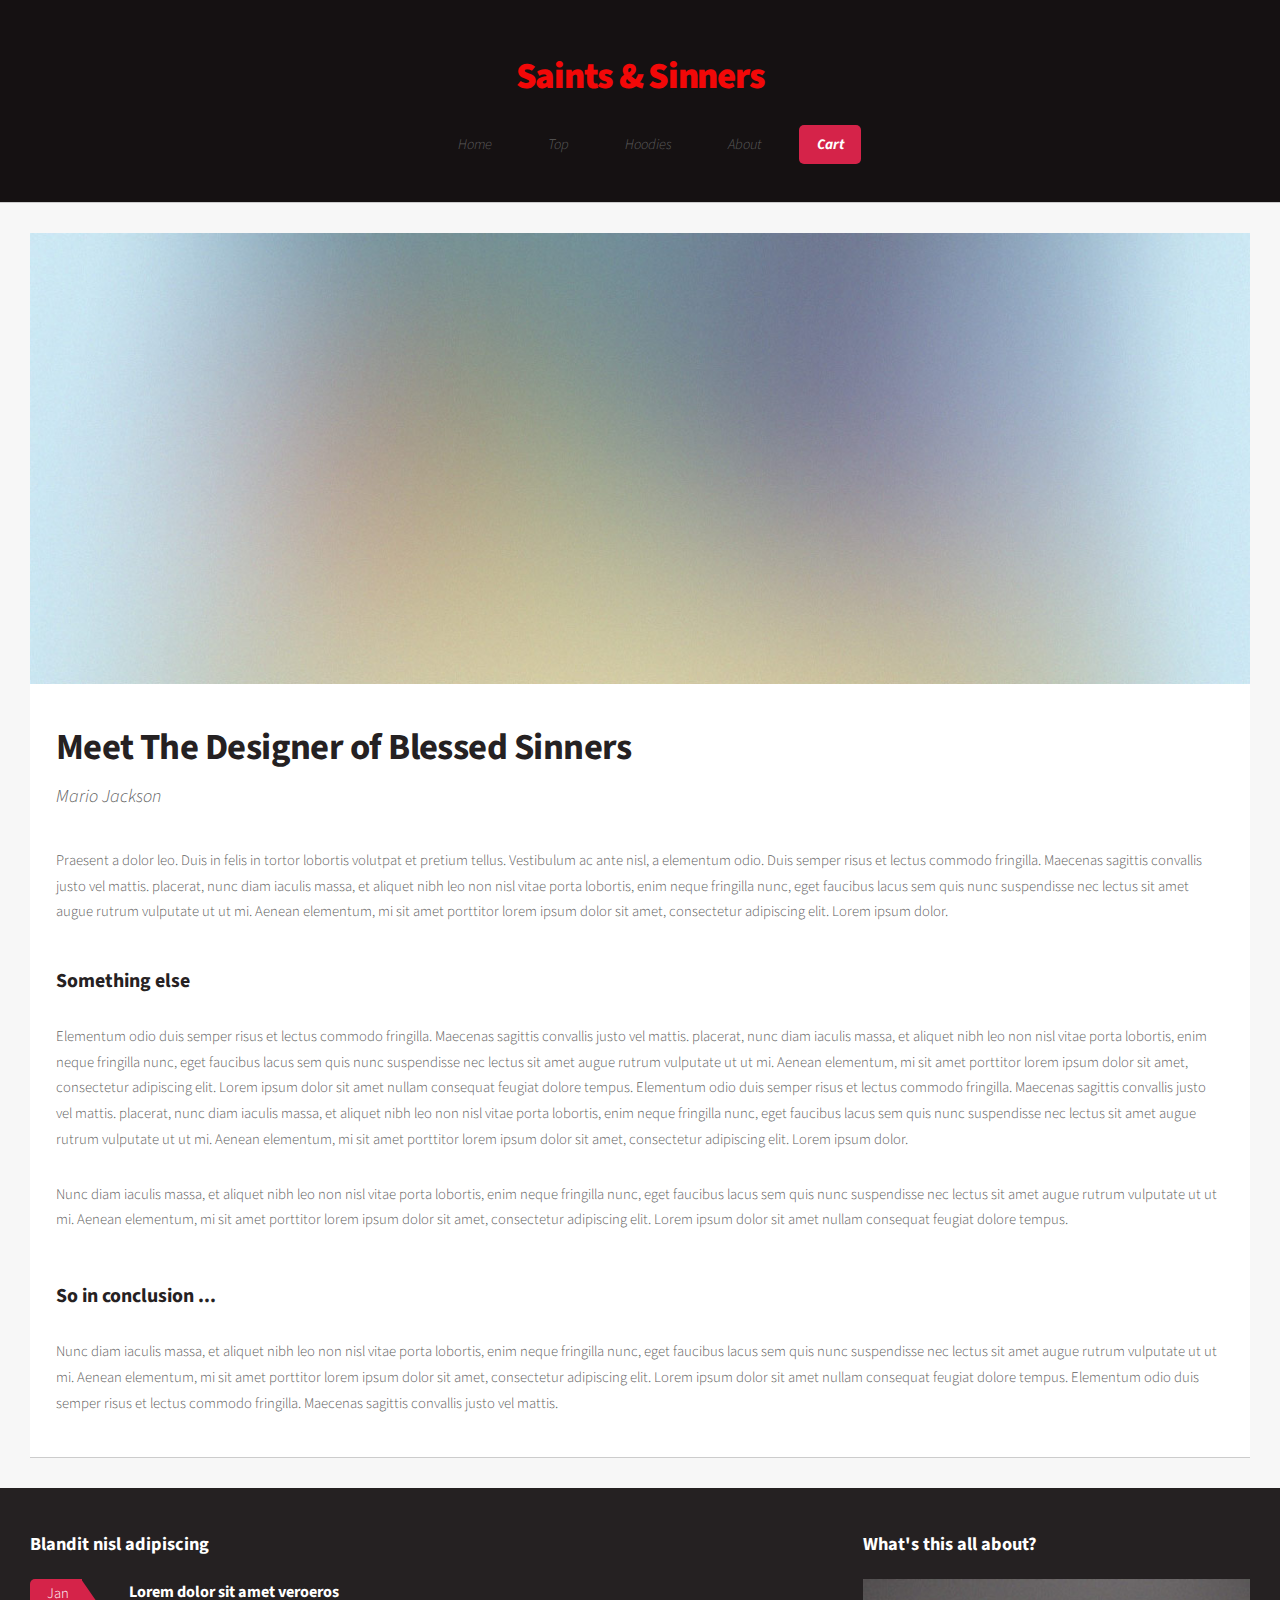
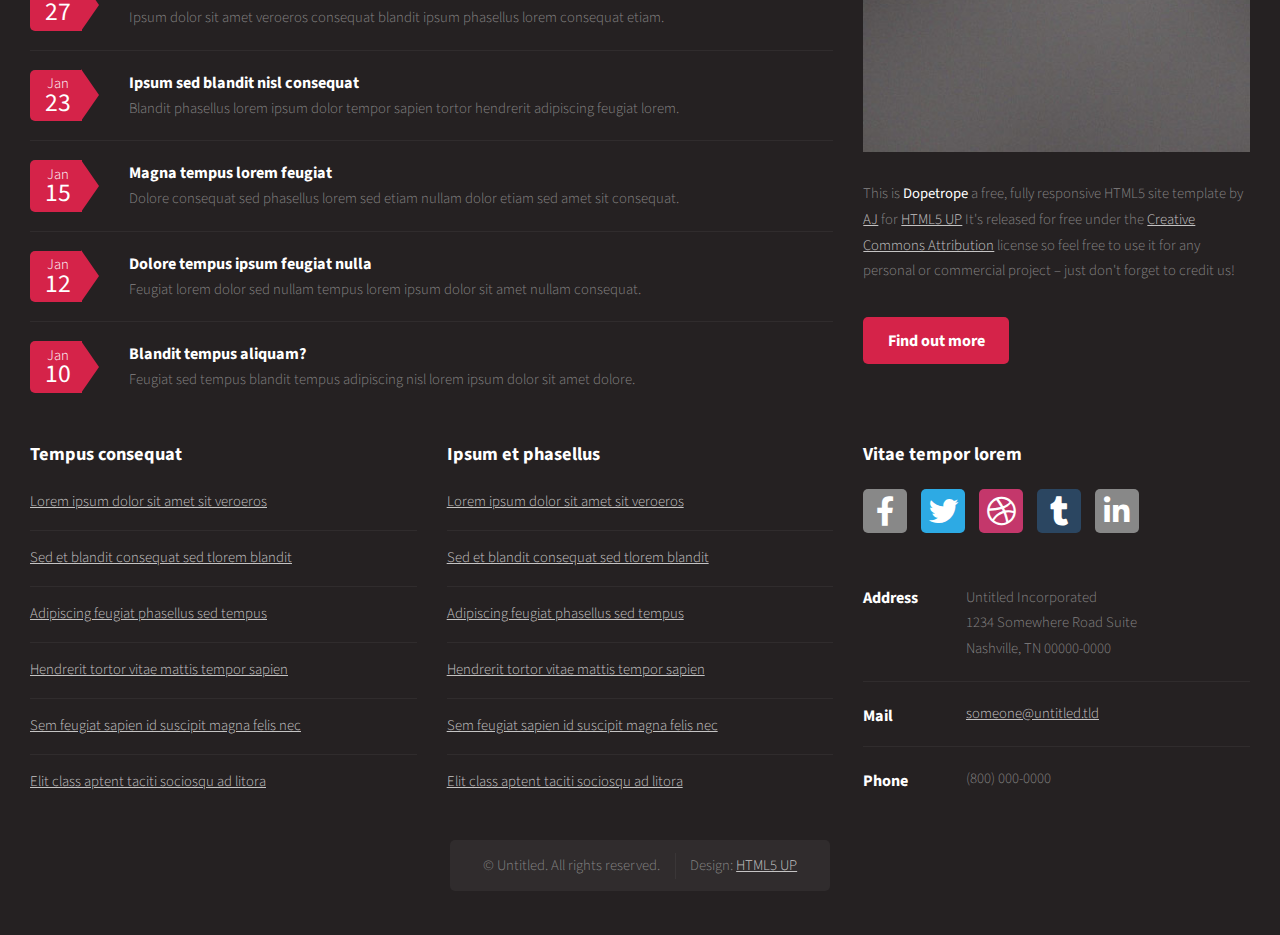
==== about.html @ 76f5a94f "oma" ====
<!DOCTYPE HTML>
<!--
	Dopetrope by HTML5 UP
	html5up.net | @ajlkn
	Free for personal and commercial use under the CCA 3.0 license (html5up.net/license)
-->
<html>
	<head>
		<title>Dopetrope by HTML5 UP</title>
		<meta charset="utf-8" />
		<meta name="viewport" content="width=device-width, initial-scale=1, user-scalable=no" />
		<link rel="stylesheet" href="assets/css/main.css" />
	</head>
	<body class="no-sidebar is-preload">
		<div id="page-wrapper">

			<!-- Header -->
				<section id="header">

					<!-- Logo -->
						<h1><a href="index.html">Saints & Sinners</a></h1>

					<!-- Nav -->
						<nav id="nav">
							<ul>
								<li><a href="index.html">Home</a></li>
								<li>
									<a href="#">Top</a>
									<ul>
										<li><a href="#">Lorem ipsum dolor</a></li>
										<li><a href="#">Magna phasellus</a></li>
										<li><a href="#">Etiam dolore nisl</a></li>
										<li>
											<a href="#">Phasellus consequat</a>
											<ul>
												<li><a href="#">Magna phasellus</a></li>
												<li><a href="#">Etiam dolore nisl</a></li>
												<li><a href="#">Veroeros feugiat</a></li>
												<li><a href="#">Nisl sed aliquam</a></li>
												<li><a href="#">Dolore adipiscing</a></li>
											</ul>
										</li>
										<li><a href="#">Veroeros feugiat</a></li>
									</ul>
								</li>
								<li><a href="left-sidebar.html">Hoodies</a></li>
								<li><a href="about.html">About</a></li>
								<li class="current"><a href="no-sidebar.html">Cart</a></li>
							</ul>
						</nav>

				</section>

			<!-- Main -->
				<section id="main">
					<div class="container">

						<!-- Content -->
							<article class="box post">
								<a href="#" class="image featured"><img src="images/pic01.jpg" alt="" /></a>
								<header>
									<h2>Meet The Designer of Blessed Sinners</h2>
									<p>Mario Jackson</p>
								</header>
								<p>
									
								</p>
								<p>
									Praesent a dolor leo. Duis in felis in tortor lobortis volutpat et pretium tellus. Vestibulum ac ante nisl,
									a elementum odio. Duis semper risus et lectus commodo fringilla. Maecenas sagittis convallis justo vel mattis.
									placerat, nunc diam iaculis massa, et aliquet nibh leo non nisl vitae porta lobortis, enim neque fringilla nunc,
									eget faucibus lacus sem quis nunc suspendisse nec lectus sit amet augue rutrum vulputate ut ut mi. Aenean
									elementum, mi sit amet porttitor lorem ipsum dolor sit amet, consectetur adipiscing elit. Lorem ipsum dolor.
								</p>
								<section>
									<header>
										<h3>Something else</h3>
									</header>
									<p>
										Elementum odio duis semper risus et lectus commodo fringilla. Maecenas sagittis convallis justo vel mattis.
										placerat, nunc diam iaculis massa, et aliquet nibh leo non nisl vitae porta lobortis, enim neque fringilla nunc,
										eget faucibus lacus sem quis nunc suspendisse nec lectus sit amet augue rutrum vulputate ut ut mi. Aenean
										elementum, mi sit amet porttitor lorem ipsum dolor sit amet, consectetur adipiscing elit. Lorem ipsum dolor
										sit amet nullam consequat feugiat dolore tempus.
										Elementum odio duis semper risus et lectus commodo fringilla. Maecenas sagittis convallis justo vel mattis.
										placerat, nunc diam iaculis massa, et aliquet nibh leo non nisl vitae porta lobortis, enim neque fringilla nunc,
										eget faucibus lacus sem quis nunc suspendisse nec lectus sit amet augue rutrum vulputate ut ut mi. Aenean
										elementum, mi sit amet porttitor lorem ipsum dolor sit amet, consectetur adipiscing elit. Lorem ipsum dolor.
									</p>
									<p>
										Nunc diam iaculis massa, et aliquet nibh leo non nisl vitae porta lobortis, enim neque fringilla nunc,
										eget faucibus lacus sem quis nunc suspendisse nec lectus sit amet augue rutrum vulputate ut ut mi. Aenean
										elementum, mi sit amet porttitor lorem ipsum dolor sit amet, consectetur adipiscing elit. Lorem ipsum dolor
										sit amet nullam consequat feugiat dolore tempus.
									</p>
								</section>
								<section>
									<header>
										<h3>So in conclusion ...</h3>
									</header>
									<p>
										Nunc diam iaculis massa, et aliquet nibh leo non nisl vitae porta lobortis, enim neque fringilla nunc,
										eget faucibus lacus sem quis nunc suspendisse nec lectus sit amet augue rutrum vulputate ut ut mi. Aenean
										elementum, mi sit amet porttitor lorem ipsum dolor sit amet, consectetur adipiscing elit. Lorem ipsum dolor
										sit amet nullam consequat feugiat dolore tempus. Elementum odio duis semper risus et lectus commodo fringilla.
										Maecenas sagittis convallis justo vel mattis.
									</p>
								</section>
							</article>

					</div>
				</section>

			<!-- Footer -->
				<section id="footer">
					<div class="container">
						<div class="row">
							<div class="col-8 col-12-medium">
								<section>
									<header>
										<h2>Blandit nisl adipiscing</h2>
									</header>
									<ul class="dates">
										<li>
											<span class="date">Jan <strong>27</strong></span>
											<h3><a href="#">Lorem dolor sit amet veroeros</a></h3>
											<p>Ipsum dolor sit amet veroeros consequat blandit ipsum phasellus lorem consequat etiam.</p>
										</li>
										<li>
											<span class="date">Jan <strong>23</strong></span>
											<h3><a href="#">Ipsum sed blandit nisl consequat</a></h3>
											<p>Blandit phasellus lorem ipsum dolor tempor sapien tortor hendrerit adipiscing feugiat lorem.</p>
										</li>
										<li>
											<span class="date">Jan <strong>15</strong></span>
											<h3><a href="#">Magna tempus lorem feugiat</a></h3>
											<p>Dolore consequat sed phasellus lorem sed etiam nullam dolor etiam sed amet sit consequat.</p>
										</li>
										<li>
											<span class="date">Jan <strong>12</strong></span>
											<h3><a href="#">Dolore tempus ipsum feugiat nulla</a></h3>
											<p>Feugiat lorem dolor sed nullam tempus lorem ipsum dolor sit amet nullam consequat.</p>
										</li>
										<li>
											<span class="date">Jan <strong>10</strong></span>
											<h3><a href="#">Blandit tempus aliquam?</a></h3>
											<p>Feugiat sed tempus blandit tempus adipiscing nisl lorem ipsum dolor sit amet dolore.</p>
										</li>
									</ul>
								</section>
							</div>
							<div class="col-4 col-12-medium">
								<section>
									<header>
										<h2>What's this all about?</h2>
									</header>
									<a href="#" class="image featured"><img src="images/pic10.jpg" alt="" /></a>
									<p>
										This is <strong>Dopetrope</strong> a free, fully responsive HTML5 site template by
										<a href="http://twitter.com/ajlkn">AJ</a> for <a href="http://html5up.net/">HTML5 UP</a> It's released for free under
										the <a href="http://html5up.net/license/">Creative Commons Attribution</a> license so feel free to use it for any personal or commercial project &ndash; just don't forget to credit us!
									</p>
									<footer>
										<ul class="actions">
											<li><a href="#" class="button">Find out more</a></li>
										</ul>
									</footer>
								</section>
							</div>
							<div class="col-4 col-6-medium col-12-small">
								<section>
									<header>
										<h2>Tempus consequat</h2>
									</header>
									<ul class="divided">
										<li><a href="#">Lorem ipsum dolor sit amet sit veroeros</a></li>
										<li><a href="#">Sed et blandit consequat sed tlorem blandit</a></li>
										<li><a href="#">Adipiscing feugiat phasellus sed tempus</a></li>
										<li><a href="#">Hendrerit tortor vitae mattis tempor sapien</a></li>
										<li><a href="#">Sem feugiat sapien id suscipit magna felis nec</a></li>
										<li><a href="#">Elit class aptent taciti sociosqu ad litora</a></li>
									</ul>
								</section>
							</div>
							<div class="col-4 col-6-medium col-12-small">
								<section>
									<header>
										<h2>Ipsum et phasellus</h2>
									</header>
									<ul class="divided">
										<li><a href="#">Lorem ipsum dolor sit amet sit veroeros</a></li>
										<li><a href="#">Sed et blandit consequat sed tlorem blandit</a></li>
										<li><a href="#">Adipiscing feugiat phasellus sed tempus</a></li>
										<li><a href="#">Hendrerit tortor vitae mattis tempor sapien</a></li>
										<li><a href="#">Sem feugiat sapien id suscipit magna felis nec</a></li>
										<li><a href="#">Elit class aptent taciti sociosqu ad litora</a></li>
									</ul>
								</section>
							</div>
							<div class="col-4 col-12-medium">
								<section>
									<header>
										<h2>Vitae tempor lorem</h2>
									</header>
									<ul class="social">
										<li><a class="icon brands fa-facebook-f" href="#"><span class="label">Facebook</span></a></li>
										<li><a class="icon brands fa-twitter" href="#"><span class="label">Twitter</span></a></li>
										<li><a class="icon brands fa-dribbble" href="#"><span class="label">Dribbble</span></a></li>
										<li><a class="icon brands fa-tumblr" href="#"><span class="label">Tumblr</span></a></li>
										<li><a class="icon brands fa-linkedin-in" href="#"><span class="label">LinkedIn</span></a></li>
									</ul>
									<ul class="contact">
										<li>
											<h3>Address</h3>
											<p>
												Untitled Incorporated<br />
												1234 Somewhere Road Suite<br />
												Nashville, TN 00000-0000
											</p>
										</li>
										<li>
											<h3>Mail</h3>
											<p><a href="#">someone@untitled.tld</a></p>
										</li>
										<li>
											<h3>Phone</h3>
											<p>(800) 000-0000</p>
										</li>
									</ul>
								</section>
							</div>
							<div class="col-12">

								<!-- Copyright -->
									<div id="copyright">
										<ul class="links">
											<li>&copy; Untitled. All rights reserved.</li><li>Design: <a href="http://html5up.net">HTML5 UP</a></li>
										</ul>
									</div>

							</div>
						</div>
					</div>
				</section>

		</div>

		<!-- Scripts -->
			<script src="assets/js/jquery.min.js"></script>
			<script src="assets/js/jquery.dropotron.min.js"></script>
			<script src="assets/js/browser.min.js"></script>
			<script src="assets/js/breakpoints.min.js"></script>
			<script src="assets/js/util.js"></script>
			<script src="assets/js/main.js"></script>

	</body>
</html>
---- assets/css/main.css ----
@import url("fontawesome-all.min.css");
@import url("https://fonts.googleapis.com/css?family=Source+Sans+Pro:300,400,700,900,300italic");

/*
	Dopetrope by HTML5 UP
	html5up.net | @ajlkn
	Free for personal and commercial use under the CCA 3.0 license (html5up.net/license)
*/

html, body, div, span, applet, object,
iframe, h1, h2, h3, h4, h5, h6, p, blockquote,
pre, a, abbr, acronym, address, big, cite,
code, del, dfn, em, img, ins, kbd, q, s, samp,
small, strike, strong, sub, sup, tt, var, b,
u, i, center, dl, dt, dd, ol, ul, li, fieldset,
form, label, legend, table, caption, tbody,
tfoot, thead, tr, th, td, article, aside,
canvas, details, embed, figure, figcaption,
footer, header, hgroup, menu, nav, output, ruby,
section, summary, time, mark, audio, video {
	margin: 0;
	padding: 0;
	border: 0;
	font-size: 100%;
	font: inherit;
	vertical-align: baseline;}

article, aside, details, figcaption, figure,
footer, header, hgroup, menu, nav, section {
	display: block;}

body {
	line-height: 1;
}

ol, ul {
	list-style: none;
}

blockquote, q {
	quotes: none;
}

	blockquote:before, blockquote:after, q:before, q:after {
		content: '';
		content: none;
	}

table {
	border-collapse: collapse;
	border-spacing: 0;
}

body {
	-webkit-text-size-adjust: none;
}

mark {
	background-color: transparent;
	color: inherit;
}

input::-moz-focus-inner {
	border: 0;
	padding: 0;
}

input, select, textarea {
	-moz-appearance: none;
	-webkit-appearance: none;
	-ms-appearance: none;
	appearance: none;
}

/* Basic */

	html {
		box-sizing: border-box;
	}

	*, *:before, *:after {
		box-sizing: inherit;
	}

	body {
		background: #252122;
		background-image: url("images/bg02.png");
	}

		body.is-preload *, body.is-preload *:before, body.is-preload *:after {
			-moz-animation: none !important;
			-webkit-animation: none !important;
			-ms-animation: none !important;
			animation: none !important;
			-moz-transition: none !important;
			-webkit-transition: none !important;
			-ms-transition: none !important;
			transition: none !important;
		}

	body, input, textarea, select {
		font-family: 'Source Sans Pro';
		font-weight: 300;
		color: #5d5d5d;
		font-size: 14pt;
		line-height: 1.75em;
	}

	strong, b {
		color: #252122;
		font-weight: 400;
	}

	i, em {
		font-style: italic;
	}

	sub {
		position: relative;
		top: 0.5em;
		font-size: 0.8em;
	}

	sup {
		position: relative;
		top: -0.5em;
		font-size: 0.8em;
	}

	blockquote {
		border-left: solid 0.75em #dddddd;
		padding: 1em 0 1em 1.5em;
		font-style: italic;
	}

	h1, h2, h3, h4, h5, h6 {
		color: #252122;
		font-weight: 700;
	}

	h1 a, h2 a, h3 a, h4 a, h5 a, h6 a {
		color: inherit;
		text-decoration: none;
	}

	h2 {
		font-size: 1.5em;
	}

	h3 {
		font-size: 1.35em;
	}

	a {
		color: #d52349;
		text-decoration: underline;
	}

		a:hover {
			text-decoration: none;
		}

	br.clear {
		clear: both;
	}

	hr {
		border: 0;
		border-top: solid 1px #dddddd;
		height: 1px;
		margin: 2em 0 2em 0;
	}

	p, ul, ol, dl, table {
		margin-bottom: 2em;
	}

/* Container */

	.container {
		margin: 0 auto;
		max-width: 100%;
		width: 70em;
	}

		@media screen and (max-width: 1680px) {

			.container {
				width: 70em;
			}

		}

		@media screen and (max-width: 1280px) {

			.container {
				width: calc(100% - 60px);
			}

		}

		@media screen and (max-width: 980px) {

			.container {
				width: calc(100% - 80px);
			}

		}

		@media screen and (max-width: 736px) {

			.container {
				width: calc(100% - 40px);
			}

		}

/* Row */

	.row {
		display: flex;
		flex-wrap: wrap;
		box-sizing: border-box;
		align-items: stretch;
	}

		.row > * {
			box-sizing: border-box;
		}

		.row.gtr-uniform > * > :last-child {
			margin-bottom: 0;
		}

		.row.aln-left {
			justify-content: flex-start;
		}

		.row.aln-center {
			justify-content: center;
		}

		.row.aln-right {
			justify-content: flex-end;
		}

		.row.aln-top {
			align-items: flex-start;
		}

		.row.aln-middle {
			align-items: center;
		}

		.row.aln-bottom {
			align-items: flex-end;
		}

		.row > .imp {
			order: -1;
		}

		.row > .col-1 {
			width: 8.33333%;
		}

		.row > .off-1 {
			margin-left: 8.33333%;
		}

		.row > .col-2 {
			width: 16.66667%;
		}

		.row > .off-2 {
			margin-left: 16.66667%;
		}

		.row > .col-3 {
			width: 25%;
		}

		.row > .off-3 {
			margin-left: 25%;
		}

		.row > .col-4 {
			width: 33.33333%;
		}

		.row > .off-4 {
			margin-left: 33.33333%;
		}

		.row > .col-5 {
			width: 41.66667%;
		}

		.row > .off-5 {
			margin-left: 41.66667%;
		}

		.row > .col-6 {
			width: 50%;
		}

		.row > .off-6 {
			margin-left: 50%;
		}

		.row > .col-7 {
			width: 58.33333%;
		}

		.row > .off-7 {
			margin-left: 58.33333%;
		}

		.row > .col-8 {
			width: 66.66667%;
		}

		.row > .off-8 {
			margin-left: 66.66667%;
		}

		.row > .col-9 {
			width: 75%;
		}

		.row > .off-9 {
			margin-left: 75%;
		}

		.row > .col-10 {
			width: 83.33333%;
		}

		.row > .off-10 {
			margin-left: 83.33333%;
		}

		.row > .col-11 {
			width: 91.66667%;
		}

		.row > .off-11 {
			margin-left: 91.66667%;
		}

		.row > .col-12 {
			width: 100%;
		}

		.row > .off-12 {
			margin-left: 100%;
		}

		.row.gtr-0 {
			margin-top: 0px;
			margin-left: 0px;
		}

			.row.gtr-0 > * {
				padding: 0px 0 0 0px;
			}

			.row.gtr-0.gtr-uniform {
				margin-top: 0px;
			}

				.row.gtr-0.gtr-uniform > * {
					padding-top: 0px;
				}

		.row.gtr-25 {
			margin-top: -12.5px;
			margin-left: -12.5px;
		}

			.row.gtr-25 > * {
				padding: 12.5px 0 0 12.5px;
			}

			.row.gtr-25.gtr-uniform {
				margin-top: -12.5px;
			}

				.row.gtr-25.gtr-uniform > * {
					padding-top: 12.5px;
				}

		.row.gtr-50 {
			margin-top: -25px;
			margin-left: -25px;
		}

			.row.gtr-50 > * {
				padding: 25px 0 0 25px;
			}

			.row.gtr-50.gtr-uniform {
				margin-top: -25px;
			}

				.row.gtr-50.gtr-uniform > * {
					padding-top: 25px;
				}

		.row {
			margin-top: -50px;
			margin-left: -50px;
		}

			.row > * {
				padding: 50px 0 0 50px;
			}

			.row.gtr-uniform {
				margin-top: -50px;
			}

				.row.gtr-uniform > * {
					padding-top: 50px;
				}

		.row.gtr-150 {
			margin-top: -75px;
			margin-left: -75px;
		}

			.row.gtr-150 > * {
				padding: 75px 0 0 75px;
			}

			.row.gtr-150.gtr-uniform {
				margin-top: -75px;
			}

				.row.gtr-150.gtr-uniform > * {
					padding-top: 75px;
				}

		.row.gtr-200 {
			margin-top: -100px;
			margin-left: -100px;
		}

			.row.gtr-200 > * {
				padding: 100px 0 0 100px;
			}

			.row.gtr-200.gtr-uniform {
				margin-top: -100px;
			}

				.row.gtr-200.gtr-uniform > * {
					padding-top: 100px;
				}

		@media screen and (max-width: 1680px) {

			.row {
				display: flex;
				flex-wrap: wrap;
				box-sizing: border-box;
				align-items: stretch;
			}

				.row > * {
					box-sizing: border-box;
				}

				.row.gtr-uniform > * > :last-child {
					margin-bottom: 0;
				}

				.row.aln-left {
					justify-content: flex-start;
				}

				.row.aln-center {
					justify-content: center;
				}

				.row.aln-right {
					justify-content: flex-end;
				}

				.row.aln-top {
					align-items: flex-start;
				}

				.row.aln-middle {
					align-items: center;
				}

				.row.aln-bottom {
					align-items: flex-end;
				}

				.row > .imp-xlarge {
					order: -1;
				}

				.row > .col-1-xlarge {
					width: 8.33333%;
				}

				.row > .off-1-xlarge {
					margin-left: 8.33333%;
				}

				.row > .col-2-xlarge {
					width: 16.66667%;
				}

				.row > .off-2-xlarge {
					margin-left: 16.66667%;
				}

				.row > .col-3-xlarge {
					width: 25%;
				}

				.row > .off-3-xlarge {
					margin-left: 25%;
				}

				.row > .col-4-xlarge {
					width: 33.33333%;
				}

				.row > .off-4-xlarge {
					margin-left: 33.33333%;
				}

				.row > .col-5-xlarge {
					width: 41.66667%;
				}

				.row > .off-5-xlarge {
					margin-left: 41.66667%;
				}

				.row > .col-6-xlarge {
					width: 50%;
				}

				.row > .off-6-xlarge {
					margin-left: 50%;
				}

				.row > .col-7-xlarge {
					width: 58.33333%;
				}

				.row > .off-7-xlarge {
					margin-left: 58.33333%;
				}

				.row > .col-8-xlarge {
					width: 66.66667%;
				}

				.row > .off-8-xlarge {
					margin-left: 66.66667%;
				}

				.row > .col-9-xlarge {
					width: 75%;
				}

				.row > .off-9-xlarge {
					margin-left: 75%;
				}

				.row > .col-10-xlarge {
					width: 83.33333%;
				}

				.row > .off-10-xlarge {
					margin-left: 83.33333%;
				}

				.row > .col-11-xlarge {
					width: 91.66667%;
				}

				.row > .off-11-xlarge {
					margin-left: 91.66667%;
				}

				.row > .col-12-xlarge {
					width: 100%;
				}

				.row > .off-12-xlarge {
					margin-left: 100%;
				}

				.row.gtr-0 {
					margin-top: 0px;
					margin-left: 0px;
				}

					.row.gtr-0 > * {
						padding: 0px 0 0 0px;
					}

					.row.gtr-0.gtr-uniform {
						margin-top: 0px;
					}

						.row.gtr-0.gtr-uniform > * {
							padding-top: 0px;
						}

				.row.gtr-25 {
					margin-top: -12.5px;
					margin-left: -12.5px;
				}

					.row.gtr-25 > * {
						padding: 12.5px 0 0 12.5px;
					}

					.row.gtr-25.gtr-uniform {
						margin-top: -12.5px;
					}

						.row.gtr-25.gtr-uniform > * {
							padding-top: 12.5px;
						}

				.row.gtr-50 {
					margin-top: -25px;
					margin-left: -25px;
				}

					.row.gtr-50 > * {
						padding: 25px 0 0 25px;
					}

					.row.gtr-50.gtr-uniform {
						margin-top: -25px;
					}

						.row.gtr-50.gtr-uniform > * {
							padding-top: 25px;
						}

				.row {
					margin-top: -50px;
					margin-left: -50px;
				}

					.row > * {
						padding: 50px 0 0 50px;
					}

					.row.gtr-uniform {
						margin-top: -50px;
					}

						.row.gtr-uniform > * {
							padding-top: 50px;
						}

				.row.gtr-150 {
					margin-top: -75px;
					margin-left: -75px;
				}

					.row.gtr-150 > * {
						padding: 75px 0 0 75px;
					}

					.row.gtr-150.gtr-uniform {
						margin-top: -75px;
					}

						.row.gtr-150.gtr-uniform > * {
							padding-top: 75px;
						}

				.row.gtr-200 {
					margin-top: -100px;
					margin-left: -100px;
				}

					.row.gtr-200 > * {
						padding: 100px 0 0 100px;
					}

					.row.gtr-200.gtr-uniform {
						margin-top: -100px;
					}

						.row.gtr-200.gtr-uniform > * {
							padding-top: 100px;
						}

		}

		@media screen and (max-width: 1280px) {

			.row {
				display: flex;
				flex-wrap: wrap;
				box-sizing: border-box;
				align-items: stretch;
			}

				.row > * {
					box-sizing: border-box;
				}

				.row.gtr-uniform > * > :last-child {
					margin-bottom: 0;
				}

				.row.aln-left {
					justify-content: flex-start;
				}

				.row.aln-center {
					justify-content: center;
				}

				.row.aln-right {
					justify-content: flex-end;
				}

				.row.aln-top {
					align-items: flex-start;
				}

				.row.aln-middle {
					align-items: center;
				}

				.row.aln-bottom {
					align-items: flex-end;
				}

				.row > .imp-large {
					order: -1;
				}

				.row > .col-1-large {
					width: 8.33333%;
				}

				.row > .off-1-large {
					margin-left: 8.33333%;
				}

				.row > .col-2-large {
					width: 16.66667%;
				}

				.row > .off-2-large {
					margin-left: 16.66667%;
				}

				.row > .col-3-large {
					width: 25%;
				}

				.row > .off-3-large {
					margin-left: 25%;
				}

				.row > .col-4-large {
					width: 33.33333%;
				}

				.row > .off-4-large {
					margin-left: 33.33333%;
				}

				.row > .col-5-large {
					width: 41.66667%;
				}

				.row > .off-5-large {
					margin-left: 41.66667%;
				}

				.row > .col-6-large {
					width: 50%;
				}

				.row > .off-6-large {
					margin-left: 50%;
				}

				.row > .col-7-large {
					width: 58.33333%;
				}

				.row > .off-7-large {
					margin-left: 58.33333%;
				}

				.row > .col-8-large {
					width: 66.66667%;
				}

				.row > .off-8-large {
					margin-left: 66.66667%;
				}

				.row > .col-9-large {
					width: 75%;
				}

				.row > .off-9-large {
					margin-left: 75%;
				}

				.row > .col-10-large {
					width: 83.33333%;
				}

				.row > .off-10-large {
					margin-left: 83.33333%;
				}

				.row > .col-11-large {
					width: 91.66667%;
				}

				.row > .off-11-large {
					margin-left: 91.66667%;
				}

				.row > .col-12-large {
					width: 100%;
				}

				.row > .off-12-large {
					margin-left: 100%;
				}

				.row.gtr-0 {
					margin-top: 0px;
					margin-left: 0px;
				}

					.row.gtr-0 > * {
						padding: 0px 0 0 0px;
					}

					.row.gtr-0.gtr-uniform {
						margin-top: 0px;
					}

						.row.gtr-0.gtr-uniform > * {
							padding-top: 0px;
						}

				.row.gtr-25 {
					margin-top: -7.5px;
					margin-left: -7.5px;
				}

					.row.gtr-25 > * {
						padding: 7.5px 0 0 7.5px;
					}

					.row.gtr-25.gtr-uniform {
						margin-top: -7.5px;
					}

						.row.gtr-25.gtr-uniform > * {
							padding-top: 7.5px;
						}

				.row.gtr-50 {
					margin-top: -15px;
					margin-left: -15px;
				}

					.row.gtr-50 > * {
						padding: 15px 0 0 15px;
					}

					.row.gtr-50.gtr-uniform {
						margin-top: -15px;
					}

						.row.gtr-50.gtr-uniform > * {
							padding-top: 15px;
						}

				.row {
					margin-top: -30px;
					margin-left: -30px;
				}

					.row > * {
						padding: 30px 0 0 30px;
					}

					.row.gtr-uniform {
						margin-top: -30px;
					}

						.row.gtr-uniform > * {
							padding-top: 30px;
						}

				.row.gtr-150 {
					margin-top: -45px;
					margin-left: -45px;
				}

					.row.gtr-150 > * {
						padding: 45px 0 0 45px;
					}

					.row.gtr-150.gtr-uniform {
						margin-top: -45px;
					}

						.row.gtr-150.gtr-uniform > * {
							padding-top: 45px;
						}

				.row.gtr-200 {
					margin-top: -60px;
					margin-left: -60px;
				}

					.row.gtr-200 > * {
						padding: 60px 0 0 60px;
					}

					.row.gtr-200.gtr-uniform {
						margin-top: -60px;
					}

						.row.gtr-200.gtr-uniform > * {
							padding-top: 60px;
						}

		}

		@media screen and (max-width: 980px) {

			.row {
				display: flex;
				flex-wrap: wrap;
				box-sizing: border-box;
				align-items: stretch;
			}

				.row > * {
					box-sizing: border-box;
				}

				.row.gtr-uniform > * > :last-child {
					margin-bottom: 0;
				}

				.row.aln-left {
					justify-content: flex-start;
				}

				.row.aln-center {
					justify-content: center;
				}

				.row.aln-right {
					justify-content: flex-end;
				}

				.row.aln-top {
					align-items: flex-start;
				}

				.row.aln-middle {
					align-items: center;
				}

				.row.aln-bottom {
					align-items: flex-end;
				}

				.row > .imp-medium {
					order: -1;
				}

				.row > .col-1-medium {
					width: 8.33333%;
				}

				.row > .off-1-medium {
					margin-left: 8.33333%;
				}

				.row > .col-2-medium {
					width: 16.66667%;
				}

				.row > .off-2-medium {
					margin-left: 16.66667%;
				}

				.row > .col-3-medium {
					width: 25%;
				}

				.row > .off-3-medium {
					margin-left: 25%;
				}

				.row > .col-4-medium {
					width: 33.33333%;
				}

				.row > .off-4-medium {
					margin-left: 33.33333%;
				}

				.row > .col-5-medium {
					width: 41.66667%;
				}

				.row > .off-5-medium {
					margin-left: 41.66667%;
				}

				.row > .col-6-medium {
					width: 50%;
				}

				.row > .off-6-medium {
					margin-left: 50%;
				}

				.row > .col-7-medium {
					width: 58.33333%;
				}

				.row > .off-7-medium {
					margin-left: 58.33333%;
				}

				.row > .col-8-medium {
					width: 66.66667%;
				}

				.row > .off-8-medium {
					margin-left: 66.66667%;
				}

				.row > .col-9-medium {
					width: 75%;
				}

				.row > .off-9-medium {
					margin-left: 75%;
				}

				.row > .col-10-medium {
					width: 83.33333%;
				}

				.row > .off-10-medium {
					margin-left: 83.33333%;
				}

				.row > .col-11-medium {
					width: 91.66667%;
				}

				.row > .off-11-medium {
					margin-left: 91.66667%;
				}

				.row > .col-12-medium {
					width: 100%;
				}

				.row > .off-12-medium {
					margin-left: 100%;
				}

				.row.gtr-0 {
					margin-top: 0px;
					margin-left: 0px;
				}

					.row.gtr-0 > * {
						padding: 0px 0 0 0px;
					}

					.row.gtr-0.gtr-uniform {
						margin-top: 0px;
					}

						.row.gtr-0.gtr-uniform > * {
							padding-top: 0px;
						}

				.row.gtr-25 {
					margin-top: -10px;
					margin-left: -10px;
				}

					.row.gtr-25 > * {
						padding: 10px 0 0 10px;
					}

					.row.gtr-25.gtr-uniform {
						margin-top: -10px;
					}

						.row.gtr-25.gtr-uniform > * {
							padding-top: 10px;
						}

				.row.gtr-50 {
					margin-top: -20px;
					margin-left: -20px;
				}

					.row.gtr-50 > * {
						padding: 20px 0 0 20px;
					}

					.row.gtr-50.gtr-uniform {
						margin-top: -20px;
					}

						.row.gtr-50.gtr-uniform > * {
							padding-top: 20px;
						}

				.row {
					margin-top: -40px;
					margin-left: -40px;
				}

					.row > * {
						padding: 40px 0 0 40px;
					}

					.row.gtr-uniform {
						margin-top: -40px;
					}

						.row.gtr-uniform > * {
							padding-top: 40px;
						}

				.row.gtr-150 {
					margin-top: -60px;
					margin-left: -60px;
				}

					.row.gtr-150 > * {
						padding: 60px 0 0 60px;
					}

					.row.gtr-150.gtr-uniform {
						margin-top: -60px;
					}

						.row.gtr-150.gtr-uniform > * {
							padding-top: 60px;
						}

				.row.gtr-200 {
					margin-top: -80px;
					margin-left: -80px;
				}

					.row.gtr-200 > * {
						padding: 80px 0 0 80px;
					}

					.row.gtr-200.gtr-uniform {
						margin-top: -80px;
					}

						.row.gtr-200.gtr-uniform > * {
							padding-top: 80px;
						}

		}

		@media screen and (max-width: 736px) {

			.row {
				display: flex;
				flex-wrap: wrap;
				box-sizing: border-box;
				align-items: stretch;
			}

				.row > * {
					box-sizing: border-box;
				}

				.row.gtr-uniform > * > :last-child {
					margin-bottom: 0;
				}

				.row.aln-left {
					justify-content: flex-start;
				}

				.row.aln-center {
					justify-content: center;
				}

				.row.aln-right {
					justify-content: flex-end;
				}

				.row.aln-top {
					align-items: flex-start;
				}

				.row.aln-middle {
					align-items: center;
				}

				.row.aln-bottom {
					align-items: flex-end;
				}

				.row > .imp-small {
					order: -1;
				}

				.row > .col-1-small {
					width: 8.33333%;
				}

				.row > .off-1-small {
					margin-left: 8.33333%;
				}

				.row > .col-2-small {
					width: 16.66667%;
				}

				.row > .off-2-small {
					margin-left: 16.66667%;
				}

				.row > .col-3-small {
					width: 25%;
				}

				.row > .off-3-small {
					margin-left: 25%;
				}

				.row > .col-4-small {
					width: 33.33333%;
				}

				.row > .off-4-small {
					margin-left: 33.33333%;
				}

				.row > .col-5-small {
					width: 41.66667%;
				}

				.row > .off-5-small {
					margin-left: 41.66667%;
				}

				.row > .col-6-small {
					width: 50%;
				}

				.row > .off-6-small {
					margin-left: 50%;
				}

				.row > .col-7-small {
					width: 58.33333%;
				}

				.row > .off-7-small {
					margin-left: 58.33333%;
				}

				.row > .col-8-small {
					width: 66.66667%;
				}

				.row > .off-8-small {
					margin-left: 66.66667%;
				}

				.row > .col-9-small {
					width: 75%;
				}

				.row > .off-9-small {
					margin-left: 75%;
				}

				.row > .col-10-small {
					width: 83.33333%;
				}

				.row > .off-10-small {
					margin-left: 83.33333%;
				}

				.row > .col-11-small {
					width: 91.66667%;
				}

				.row > .off-11-small {
					margin-left: 91.66667%;
				}

				.row > .col-12-small {
					width: 100%;
				}

				.row > .off-12-small {
					margin-left: 100%;
				}

				.row.gtr-0 {
					margin-top: 0px;
					margin-left: 0px;
				}

					.row.gtr-0 > * {
						padding: 0px 0 0 0px;
					}

					.row.gtr-0.gtr-uniform {
						margin-top: 0px;
					}

						.row.gtr-0.gtr-uniform > * {
							padding-top: 0px;
						}

				.row.gtr-25 {
					margin-top: -5px;
					margin-left: -5px;
				}

					.row.gtr-25 > * {
						padding: 5px 0 0 5px;
					}

					.row.gtr-25.gtr-uniform {
						margin-top: -5px;
					}

						.row.gtr-25.gtr-uniform > * {
							padding-top: 5px;
						}

				.row.gtr-50 {
					margin-top: -10px;
					margin-left: -10px;
				}

					.row.gtr-50 > * {
						padding: 10px 0 0 10px;
					}

					.row.gtr-50.gtr-uniform {
						margin-top: -10px;
					}

						.row.gtr-50.gtr-uniform > * {
							padding-top: 10px;
						}

				.row {
					margin-top: -20px;
					margin-left: -20px;
				}

					.row > * {
						padding: 20px 0 0 20px;
					}

					.row.gtr-uniform {
						margin-top: -20px;
					}

						.row.gtr-uniform > * {
							padding-top: 20px;
						}

				.row.gtr-150 {
					margin-top: -30px;
					margin-left: -30px;
				}

					.row.gtr-150 > * {
						padding: 30px 0 0 30px;
					}

					.row.gtr-150.gtr-uniform {
						margin-top: -30px;
					}

						.row.gtr-150.gtr-uniform > * {
							padding-top: 30px;
						}

				.row.gtr-200 {
					margin-top: -40px;
					margin-left: -40px;
				}

					.row.gtr-200 > * {
						padding: 40px 0 0 40px;
					}

					.row.gtr-200.gtr-uniform {
						margin-top: -40px;
					}

						.row.gtr-200.gtr-uniform > * {
							padding-top: 40px;
						}

		}

/* Form */

	form label {
		display: block;
		color: #252122;
		font-weight: 400;
		margin: 0 0 0.5em 0;
	}

	form input[type=text],
	form input[type=email],
	form input[type=password],
	form select,
	form textarea {
		-webkit-appearance: none;
		display: block;
		border: 0;
		padding: 0.75em 1em;
		font-size: 1em;
		border-radius: 5px;
		border: solid 1px #dddddd;
		background: #fff;
		width: 100%;
	}

		form input[type=text]:focus,
		form input[type=email]:focus,
		form input[type=password]:focus,
		form select:focus,
		form textarea:focus {
			box-shadow: inset 0px 0px 1px 1px #43bff0;
		}

	form textarea {
		height: 15em;
	}

	form ::-webkit-input-placeholder {
		color: #555 !important;
	}

	form :-moz-placeholder {
		color: #555 !important;
	}

	form ::-moz-placeholder {
		color: #555 !important;
	}

	form :-ms-input-placeholder {
		color: #555 !important;
	}

	form ::-moz-focus-inner {
		border: 0;
	}

/* Tables */

	table {
		width: 100%;
	}

		table tr {
			border-top: solid 1px #dddddd;
		}

			table tr:first-child {
				border-top: 0;
			}

		table td {
			padding: 0.5em 1em 0.5em 1em;
		}

		table th {
			text-align: left;
			padding: 0.5em 1em 0.5em 1em;
			font-weight: 700;
			margin: 0 0 1em 0;
		}

		table thead {
			border-bottom: solid 2px #dddddd;
		}

/* Section/Article */

	section, article {
		margin-bottom: 2.5em;
	}

		section > :last-child, section:last-child, article > :last-child, article:last-child {
			margin-bottom: 0;
		}

	header {
		margin: 0 0 1.5em 0;
	}

		header > p {
			display: block;
			font-style: italic;
			margin: 0.5em 0 0 0;
			padding-bottom: 0.5em;
		}

		header.major {
			position: relative;
			text-align: center;
			border-top: solid 1px #ccc;
			top: 1em;
			margin: 0 0 3em 0;
		}

			header.major h2 {
				background: #fff;
				position: relative;
				top: -0.65em;
				display: inline;
				margin: 0;
				padding: 0 1em 0 1em;
			}

	footer {
		margin: 2.25em 0 0 0;
	}

/* Box */

	.box {
		background: #ffffff;
		border-bottom: solid 1px #ccc;
		padding: 2.75em 1.75em 2.75em 1.75em;
	}

		.box .image.featured {
			position: relative;
			width: auto;
			left: 1.75em;
			top: 1.75em;
			margin: -4.5em 0 4.25em -3.5em;
		}

		.box.post header {
			padding-top: 1em;
			margin: 0 0 2em 0;
		}

		.box.post h2 {
			font-size: 2.5em;
			letter-spacing: -0.015em;
		}

		.box.post header > p {
			margin-top: 1.25em;
			font-size: 1.25em;
		}

		.box footer ul.actions {
			margin-bottom: 0;
		}

/* Button */

	input[type="button"],
	input[type="submit"],
	input[type="reset"],
	button,
	.button {
		-webkit-appearance: none;
		display: inline-block;
		text-decoration: none;
		cursor: pointer;
		border: 0;
		border-radius: 5px;
		background: #d52349;
		color: #fff !important;
		font-weight: 700;
		outline: 0;
		font-size: 1.1em;
		padding: 0.65em 1.5em 0.65em 1.5em;
		text-align: center;
		-moz-transition: background-color .25s ease-in-out;
		-webkit-transition: background-color .25s ease-in-out;
		-ms-transition: background-color .25s ease-in-out;
		transition: background-color .25s ease-in-out;
	}

		input[type="button"]:hover,
		input[type="submit"]:hover,
		input[type="reset"]:hover,
		button:hover,
		.button:hover {
			background: #e53359;
		}

		input[type="button"]:active,
		input[type="submit"]:active,
		input[type="reset"]:active,
		button:active,
		.button:active {
			background: #c51349;
		}

		input[type="button"].alt,
		input[type="submit"].alt,
		input[type="reset"].alt,
		button.alt,
		.button.alt {
			background: #252122;
		}

			input[type="button"].alt:hover,
			input[type="submit"].alt:hover,
			input[type="reset"].alt:hover,
			button.alt:hover,
			.button.alt:hover {
				background: #353132;
			}

			input[type="button"].alt:active,
			input[type="submit"].alt:active,
			input[type="reset"].alt:active,
			button.alt:active,
			.button.alt:active {
				background: #151112;
			}

		input[type="button"].icon:before,
		input[type="submit"].icon:before,
		input[type="reset"].icon:before,
		button.icon:before,
		.button.icon:before {
			opacity: 0.35;
			position: relative;
			top: 0.05em;
			margin-right: 0.75em;
		}

		input[type="button"].large,
		input[type="submit"].large,
		input[type="reset"].large,
		button.large,
		.button.large {
			font-size: 1.5em;
			padding: 0.75em 1.5em 0.75em 1.5em;
		}

/* Image */

	.image {
		display: inline-block;
		outline: 0;
	}

		.image img {
			display: block;
			width: 100%;
		}

		.image.centered {
			display: block;
			margin: 0 0 2em 0;
		}

			.image.centered img {
				margin: 0 auto;
				width: auto;
			}

		.image.featured {
			display: block;
			width: 100%;
			margin: 0 0 2em 0;
		}

		.image.left {
			float: left;
			margin: 0 2em 2em 0;
		}

/* List */

	ul {
		list-style: disc;
		padding-left: 1em;
	}

		ul li {
			padding-left: 0.5em;
		}

	ol {
		list-style: decimal;
		padding-left: 1.25em;
	}

		ol li {
			padding-left: 0.25em;
		}

/* Actions */

	ul.actions {
		list-style: none;
		padding-left: 0;
	}

		ul.actions li {
			display: inline-block;
			margin-left: 1em;
			padding-left: 0;
		}

			ul.actions li:first-child {
				margin-left: 0;
			}

/* Links */

	ul.links {
		list-style: none;
		padding-left: 0;
	}

		ul.links li {
			display: inline-block;
			border-left: solid 1px rgba(255, 255, 255, 0.05);
			padding: 0 0 0 1em;
			margin: 0 0 0 1em;
		}

			ul.links li:first-child {
				border-left: 0;
				padding-left: 0;
				margin-left: 0;
			}

/* Contact */

	ul.contact {
		list-style: none;
		padding-left: 0;
	}

		ul.contact li {
			position: relative;
			border-top: solid 1px #ddd;
			padding: 1.3em 0 1.3em 7em;
		}

			ul.contact li h3 {
				position: absolute;
				left: 0;
				top: 1.3em;
				font-size: 1.1em;
			}

			ul.contact li p {
				margin: 0;
			}

			ul.contact li:first-child {
				padding-top: 0;
				border-top: 0;
			}

				ul.contact li:first-child h3 {
					top: 0;
				}

/* Dates */

	ul.dates {
		list-style: none;
		padding-left: 0;
	}

		ul.dates li {
			position: relative;
			border-top: solid 1px #ddd;
			padding: 1.3em 0 1.3em 6.75em;
		}

		ul.dates .date {
			display: block;
			position: absolute;
			left: 0;
			top: 1.3em;
			background-color: #d52349;
			height: 3.5em;
			text-align: center;
			color: #fff;
			line-height: 1em;
			border-top-left-radius: 5px;
			border-bottom-left-radius: 5px;
			padding: 0.5em 0.75em 0 1em;
		}

			ul.dates .date:after {
				content: '';
				position: absolute;
				bottom: 0;
				right: -1.2em;
				border-left: solid 1.25em #d52349;
				border-top: solid 1.8em transparent;
				border-bottom: solid 1.8em transparent;
			}

			ul.dates .date strong {
				display: block;
				font-size: 1.75em;
				padding-top: 0.15em;
			}

		ul.dates h3 {
			font-size: 1.1em;
		}

		ul.dates p {
			margin: 0;
		}

		ul.dates li:first-child {
			border-top: 0;
			padding-top: 0;
		}

			ul.dates li:first-child .date {
				top: 0;
			}

/* Divided */

	ul.divided {
		list-style: none;
		padding-left: 0;
	}

		ul.divided li {
			border-top: solid 1px #ddd;
			padding: 1em 0 1em 0;
		}

			ul.divided li:first-child {
				border-top: 0;
				padding-top: 0;
			}

/* Social */

	ul.social {
		list-style: none;
		padding-left: 0;
		overflow: hidden;
		cursor: default;
		margin: 0 0 3.25em 0;
	}

		ul.social li {
			display: inline-block;
			padding-left: 0;
			margin-left: 0.75em;
		}

			ul.social li:first-child {
				margin-left: 0;
			}

			ul.social li a {
				display: inline-block;
				width: 3em;
				height: 3em;
				text-align: center;
				border-radius: 5px;
				background: #888;
				-moz-transition: background-color .25s ease-in-out;
				-webkit-transition: background-color .25s ease-in-out;
				-ms-transition: background-color .25s ease-in-out;
				transition: background-color .25s ease-in-out;
			}

				ul.social li a:before {
					color: #fff;
					font-size: 2em;
					line-height: 1.5em;
				}

				ul.social li a.fa-facebook {
					background: #3c5a98;
				}

					ul.social li a.fa-facebook:hover {
						background: #4c6aa8;
					}

				ul.social li a.fa-twitter {
					background: #2daae4;
				}

					ul.social li a.fa-twitter:hover {
						background: #3dbaf4;
					}

				ul.social li a.fa-dribbble {
					background: #c4376b;
				}

					ul.social li a.fa-dribbble:hover {
						background: #d4477b;
					}

				ul.social li a.fa-linkedin {
					background: #006599;
				}

					ul.social li a.fa-linkedin:hover {
						background: #1075a9;
					}

				ul.social li a.fa-tumblr {
					background: #2b4661;
				}

					ul.social li a.fa-tumblr:hover {
						background: #3b5671;
					}

				ul.social li a.fa-google-plus {
					background: #da2713;
				}

					ul.social li a.fa-google-plus:hover {
						background: #ea3723;
					}

/* Icons */

	.icon {
		text-decoration: none;
		position: relative;
		text-decoration: none;
	}

		.icon:before {
			-moz-osx-font-smoothing: grayscale;
			-webkit-font-smoothing: antialiased;
			display: inline-block;
			font-style: normal;
			font-variant: normal;
			text-rendering: auto;
			line-height: 1;
			text-transform: none !important;
			font-family: 'Font Awesome 5 Free';
			font-weight: 400;
		}

		.icon.solid:before {
			font-weight: 900;
		}

		.icon.brands:before {
			font-family: 'Font Awesome 5 Brands';
		}

		.icon:before {
			line-height: inherit;
		}

		.icon > .label {
			display: none;
		}

		.icon.featured {
			position: relative;
			display: inline-block;
			background-color: #d52349;
			width: 9em;
			padding: 1.75em 0 0.75em 0;
			border-top-left-radius: 5px;
			border-top-right-radius: 5px;
			margin: 0 0 4.5em 0;
			cursor: default;
		}

			.icon.featured:before {
				font-size: 4.5em;
				line-height: 1em;
				color: #fff;
			}

			.icon.featured:after {
				content: '';
				position: absolute;
				bottom: -1.95em;
				left: 0;
				border-top: solid 2em #d52349;
				border-left: solid 4.5em transparent;
				border-right: solid 4.5em transparent;
			}

			.icon.featured.alt {
				background-color: #252122;
			}

				.icon.featured.alt:after {
					border-top-color: #252122;
				}

			.icon.featured.alt2 {
				background-color: #827a7c;
			}

				.icon.featured.alt2:after {
					border-top-color: #827a7c;
				}

/* Page Wrapper */

	#page-wrapper > section {
		margin-bottom: 0;
	}

/* Header */

	#header {
		position: relative;
		background: #151112;
		border-bottom: solid 1px #ccc;
		padding: 5em 0 4em 0;
		text-align: center;
	}

		#header h1 {
			color: #f20808;
			font-weight: 900;
			font-size: 2.5em;
			letter-spacing: -0.035em;
			line-height: 1;
		}
		#header h2 {
			color: #f20808;
		}
		#header p{
			color: #d52349;
		}

/* Nav */

	#nav {
		margin: 2.5em 0 0 0;
	}

		#nav > ul {
			margin: 0;
		}

			#nav > ul > li {
				display: inline-block;
				font-style: italic;
				margin: 0 0.35em 0 0.35em;
			}

				#nav > ul > li > ul {
					display: none;
				}

				#nav > ul > li > a {
					border-radius: 5px;
					color: #5d5d5d;
					text-decoration: none;
					padding: 0.6em 1.2em 0.6em 1.2em;
					-moz-transition: background-color .25s ease-in-out;
					-webkit-transition: background-color .25s ease-in-out;
					-ms-transition: background-color .25s ease-in-out;
					transition: background-color .25s ease-in-out;
					outline: 0;
				}

				#nav > ul > li:hover > a, #nav > ul > li.active > a {
					background: #f3f3f3;
				}

				#nav > ul > li.current > a {
					background: #d52349;
					color: #fff !important;
					font-weight: 700;
				}

	.dropotron {
		border-radius: 5px;
		background-color: #252122;
		background-color: rgba(34, 30, 31, 0.98);
		padding: 1.25em 1.5em 1.25em 1.5em;
		font-style: italic;
		min-width: 13em;
		box-shadow: 0px 8px 15px 0px rgba(0, 0, 0, 0.5);
		text-align: left;
		margin-top: -1.25em;
		margin-left: -1px;
		list-style: none;
	}

		.dropotron a, .dropotron span {
			color: #aaa;
			text-decoration: none;
			-moz-transition: color .25s ease-in-out;
			-webkit-transition: color .25s ease-in-out;
			-ms-transition: color .25s ease-in-out;
			transition: color .25s ease-in-out;
		}

		.dropotron li {
			padding: 0.25em 0 0.25em 0;
		}

			.dropotron li:hover > a, .dropotron li:hover > span {
				color: #fff;
			}

		.dropotron.level-0 {
			margin-top: 2em;
		}

			.dropotron.level-0:before {
				content: '';
				display: block;
				position: absolute;
				left: 50%;
				margin-left: -10px;
				top: -9px;
				border-left: solid 10px transparent;
				border-right: solid 10px transparent;
				border-bottom: solid 10px #252122;
				border-bottom-color: rgba(34, 30, 31, 0.98);
			}

/* Banner */

	#banner {
		background: #CCE8F4 url("../../images/pic01.jpg");
		background-position: center center;
		background-size: auto 100%;
		background-repeat: no-repeat;
		text-align: center;
		position: relative;
		padding: 8em 0;
		margin: 4em 0 0 0;
	}

		#banner header {
			background-color: rgba(34, 30, 31, 0.98);
			display: inline-block;
			padding: 2.5em 5em;
			border-radius: 5px;
		}

			#banner header h2 {
				color: #fff;
				font-weight: 700;
				font-size: 2.5em;
				margin: 0 0 0.65em 0;
			}

			#banner header p {
				color: #d52349;
				padding: 0;
				font-style: normal;
				margin: 0;
				font-size: 1.5em;
			}

/* Intro */

	#intro {
		text-align: center;
		overflow: hidden;
	}

		#intro section {
			margin: 3em 0;
			padding: 2.5em 0;
		}

		#intro h2 {
			font-size: 1.75em;
		}

		#intro p {
			margin: 0;
		}

		#intro .middle {
			position: relative;
			z-index: 1;
		}

			#intro .middle:before {
				content: '';
				width: 32px;
				height: 100%;
				position: absolute;
				left: -24px;
				top: 0;
				display: block;
				z-index: -1;
				box-shadow: 32px 0 0 0 #fff, 0 -32px 0 0 #fff, 0 32px 0 0 #fff, 32px 32px 0 0 #fff, 32px -32px 0 0 #fff, 0 0 32px 0 rgba(0, 0, 0, 0.15);
			}

			#intro .middle:after {
				content: '';
				width: 32px;
				height: 100%;
				position: absolute;
				right: -24px;
				top: 0;
				display: block;
				z-index: -1;
				box-shadow: -32px 0 0 0 #fff, 0 -32px 0 0 #fff, 0 32px 0 0 #fff, -32px 32px 0 0 #fff, -32px -32px 0 0 #fff, 0 0 32px 0 rgba(0, 0, 0, 0.15);
			}

		#intro .button {
			min-width: 12em;
		}

		#intro footer {
			margin: 0;
		}

/* Main */

	#main {
		position: relative;
		background: #f7f7f7 url("images/bg02.png");
		padding: 4em 0 4em 0;
	}

		#main:before {
			content: '';
			position: absolute;
			top: 0;
			left: 0;
			width: 100%;
			background: url("images/bg01.png");
			background-size: 100% 100%;
			z-index: 0;
			opacity: 0.1;
		}

		#main .major h2 {
			background: #f7f7f7 url("images/bg02.png");
		}

/* Footer */

	#footer {
		position: relative;
		color: #858484;
		padding: 4em 0;
	}

		#footer:before {
			content: '';
			position: absolute;
			top: 0;
			left: 0;
			width: 100%;
			background: url("images/bg01.png");
			background-size: 100% 100%;
			z-index: 0;
			opacity: 0.5;
		}

		#footer a {
			color: #c5c4c4;
		}

		#footer h2, #footer h3, #footer h4, #footer h5, #footer h6, #footer strong, #footer b {
			color: #fff;
		}

			#footer h2 a, #footer h3 a, #footer h4 a, #footer h5 a, #footer h6 a, #footer strong a, #footer b a {
				color: inherit;
			}

		#footer ul.contact li,
		#footer ul.dates li,
		#footer ul.divided li {
			border-top-color: #353434;
			border-top-color: rgba(255, 255, 255, 0.05);
		}

		#footer header {
			margin: 0 0 3em 0;
		}

			#footer header h2 {
				font-size: 1.75em;
			}

/* Copyright */

	#copyright {
		text-align: center;
		margin: 3em 0 2em 0;
	}

		#copyright ul.links {
			display: inline-block;
			background: #2C2929;
			background: rgba(255, 255, 255, 0.05);
			border-radius: 5px;
			margin: 0;
			padding: 0.85em 2.25em 0.85em 2.25em;
		}

/* XLarge */

	@media screen and (max-width: 1680px) {

		/* Basic */

			body, input, textarea, select {
				font-size: 12pt;
			}

	}

/* Large */

	@media screen and (max-width: 1280px) {

		/* Basic */

			body, input, textarea, select {
				font-size: 11pt;
			}

		/* Section/Article */

			header.major {
				margin: 0.75em 0 2.5em 0;
			}

				header.major h2 {
					padding: 0 1em 0 1em;
				}

		/* Social */

			ul.social li {
				margin: 0 0 0.25em 0.75em;
			}

		/* Header */

			#header {
				padding: 4em 0 3em 0;
			}

		/* Banner */

			#banner {
				padding: 6em 0;
				margin: 3em 0 0 0;
			}

		/* Intro */

			#intro {
				padding: 0;
			}

				#intro section {
					padding: 1em 2em;
				}

				#intro .middle:before {
					left: -12px;
				}

				#intro .middle:after {
					right: -12px;
				}

		/* Main */

			#main {
				padding: 30px 0;
			}

		/* Footer */

			#footer {
				padding: 3em 0;
			}

				#footer:before {
					height: 2.5em;
				}

				#footer header {
					margin: 0 0 1.5em 0;
				}

					#footer header h2 {
						font-size: 1.25em;
					}

		/* Copyright */

			#copyright {
				margin: 0;
			}

	}

/* Medium */

	#navPanel, #titleBar {
		display: none;
	}

	@media screen and (max-width: 980px) {

		/* Basic */

			html, body {
				overflow-x: hidden;
			}

		/* Box */

			.box footer ul.actions li {
				margin: 1em 0 0 0;
				display: block;
			}

				.box footer ul.actions li .button {
					width: 100%;
				}

				.box footer ul.actions li:first-child {
					margin-top: 0;
				}

		/* Header */

			#header {
				padding: 3.5em 0 3em 0;
			}

		/* Nav */

			#nav {
				display: none;
			}

		/* Intro */

			#intro {
				padding: 3em 0 0 0;
			}

				#intro section {
					position: relative;
					border-top: solid 1px #dfdfdf;
					margin: 0;
					padding: 40px 0 0 0;
				}

					#intro section.first {
						border-top: 0;
						padding-top: 0;
					}

					#intro section p {
						margin: 0;
					}

				#intro .middle:before, #intro .middle:after {
					display: none;
				}

				#intro footer {
					padding: 3em 0 0 0;
				}

					#intro footer ul.actions {
						margin-bottom: 0;
					}

		/* Main */

			#main {
				padding: 40px 0;
			}

		/* Copyright */

			#copyright ul.links {
				display: block;
			}

		/* Nav */

			#page-wrapper {
				-moz-backface-visibility: hidden;
				-webkit-backface-visibility: hidden;
				-ms-backface-visibility: hidden;
				backface-visibility: hidden;
				-moz-transition: -moz-transform 0.5s ease;
				-webkit-transition: -webkit-transform 0.5s ease;
				-ms-transition: -ms-transform 0.5s ease;
				transition: transform 0.5s ease;
				padding-bottom: 1px;
			}

			#titleBar {
				-moz-backface-visibility: hidden;
				-webkit-backface-visibility: hidden;
				-ms-backface-visibility: hidden;
				backface-visibility: hidden;
				-moz-transition: -moz-transform 0.5s ease;
				-webkit-transition: -webkit-transform 0.5s ease;
				-ms-transition: -ms-transform 0.5s ease;
				transition: transform 0.5s ease;
				display: block;
				height: 44px;
				left: 0;
				position: fixed;
				top: 0;
				width: 100%;
				z-index: 10001;
				background: none;
			}

				#titleBar .toggle {
					text-decoration: none;
					width: 80px;
					height: 60px;
				}

					#titleBar .toggle:before {
						-moz-osx-font-smoothing: grayscale;
						-webkit-font-smoothing: antialiased;
						display: inline-block;
						font-style: normal;
						font-variant: normal;
						text-rendering: auto;
						line-height: 1;
						text-transform: none !important;
						font-family: 'Font Awesome 5 Free';
						font-weight: 900;
					}

					#titleBar .toggle:before {
						content: '\f0c9';
						display: block;
						position: absolute;
						left: 10px;
						top: 10px;
						width: 50px;
						height: 40px;
						line-height: 40px;
						font-size: 18px;
						color: #fff;
						text-align: center;
						background: rgba(150, 150, 150, 0.75);
						border-radius: 5px;
					}

					#titleBar .toggle:active:before {
						background-color: #969696;
					}

			#navPanel {
				-moz-backface-visibility: hidden;
				-webkit-backface-visibility: hidden;
				-ms-backface-visibility: hidden;
				backface-visibility: hidden;
				-moz-transform: translateX(-275px);
				-webkit-transform: translateX(-275px);
				-ms-transform: translateX(-275px);
				transform: translateX(-275px);
				-moz-transition: -moz-transform 0.5s ease;
				-webkit-transition: -webkit-transform 0.5s ease;
				-ms-transition: -ms-transform 0.5s ease;
				transition: transform 0.5s ease;
				display: block;
				height: 100%;
				left: 0;
				overflow-y: auto;
				position: fixed;
				top: 0;
				width: 275px;
				z-index: 10002;
				color: #858484;
				background-image: url("images/bg02.png");
				box-shadow: inset -3px 0px 5px 0px rgba(0, 0, 0, 0.35);
			}

				#navPanel .link {
					display: block;
					color: #888;
					text-decoration: none;
					height: 44px;
					line-height: 44px;
					border-top: solid 1px rgba(255, 255, 255, 0.05);
					padding: 0 1em 0 1em;
					font-style: italic;
				}

					#navPanel .link:first-child {
						border-top: 0;
					}

				#navPanel .indent-1 {
					display: inline-block;
					width: 1em;
				}

				#navPanel .indent-2 {
					display: inline-block;
					width: 2em;
				}

				#navPanel .indent-3 {
					display: inline-block;
					width: 3em;
				}

				#navPanel .indent-4 {
					display: inline-block;
					width: 4em;
				}

				#navPanel .indent-5 {
					display: inline-block;
					width: 5em;
				}

				#navPanel .depth-0 {
					color: #fff;
				}

			body.navPanel-visible #page-wrapper {
				-moz-transform: translateX(275px);
				-webkit-transform: translateX(275px);
				-ms-transform: translateX(275px);
				transform: translateX(275px);
			}

			body.navPanel-visible #titleBar {
				-moz-transform: translateX(275px);
				-webkit-transform: translateX(275px);
				-ms-transform: translateX(275px);
				transform: translateX(275px);
			}

			body.navPanel-visible #navPanel {
				-moz-transform: translateX(0);
				-webkit-transform: translateX(0);
				-ms-transform: translateX(0);
				transform: translateX(0);
			}

	}

/* Small */

	@media screen and (max-width: 736px) {

		/* Basic */

			body, input, textarea, select {
				font-size: 11pt;
			}

			h2, h3, h4, h5, h6 {
				font-size: 1.25em;
			}

		/* Button */

			input[type="button"].large,
			input[type="submit"].large,
			input[type="reset"].large,
			button.large,
			.button.large {
				font-size: 1.1em;
				padding: 0.65em 1.5em 0.65em 1.5em;
			}

		/* Actions */

			ul.actions li {
				margin: 1em 0 0 0;
				display: block;
			}

				ul.actions li .button {
					width: 100%;
				}

				ul.actions li:first-child {
					margin-top: 0;
				}

		/* Section/Article */

			section, article {
				margin-bottom: 20px;
			}

			header {
				margin: 0 0 1em 0;
			}

			footer {
				margin: 2em 0 0 0;
			}

		/* Box */

			.box {
				padding: 25px 15px 20px 15px;
			}

				.box .image.featured {
					left: 15px;
					top: 15px;
					margin: -40px 0 40px -30px;
				}

				.box.post header {
					padding-top: 0;
					margin: 0 0 1em 0;
				}

				.box.post h2 {
					font-size: 1.5em;
					line-height: 1.5em;
				}

				.box.post header > p {
					margin-top: 0;
					font-size: 1em;
				}

		/* Divided */

			ul.divided li {
				padding: 0.5em 0 0.5em 0;
			}

		/* Contact */

			ul.contact li {
				padding: 0.8em 0 0.8em 7em;
			}

				ul.contact li h3 {
					top: 0.8em;
				}

		/* Dates */

			ul.dates li {
				padding-left: 6em;
			}

			ul.dates h3 {
				margin: 0 0 0.5em 0;
			}

		/* Links */

			ul.links li {
				display: block;
				padding: 0.25em 0 0 0;
				margin: 0.25em 0 0 0;
				border-left: 0;
			}

				ul.links li:first-child {
					padding-top: 0;
					margin-top: 0;
				}

		/* Social */

			ul.social li {
				margin: 0 0.5em 0.75em 0;
			}

		/* Icons */

			.icon.featured {
				width: 8em;
				margin: 0 0 3em 0;
			}

				.icon.featured:after {
					border-left: solid 4em transparent;
					border-right: solid 4em transparent;
				}

		/* Header */

			#header {
				text-align: center;
				padding: 2em 0;
			}

				#header h1 {
					color: #252122;
					font-weight: 900;
					font-size: 1.75em;
					letter-spacing: -0.035em;
				}

		/* Intro */

			#intro {
				padding: 2em 0 0 0;
			}

				#intro section {
					padding: 40px 0 0 0;
					margin: 20px 0 0 0;
				}

				#intro h2 {
					font-size: 1.25em;
				}

		/* Banner */

			#banner {
				padding: 6em 0;
				margin: 2em 0 0 0;
			}

				#banner header {
					padding: 1.5em 1em 1.5em 1em;
					display: block;
					border-radius: 0;
				}

					#banner header h2 {
						font-size: 1.5em;
						line-height: 1.5em;
						margin: 0 0 0.25em 0;
					}

					#banner header p {
						font-size: 1.2em;
					}

		/* Main */

			#main {
				padding: 20px 0;
			}

		/* Footer */

			#footer {
				padding: 40px 0 20px 0;
			}

	}
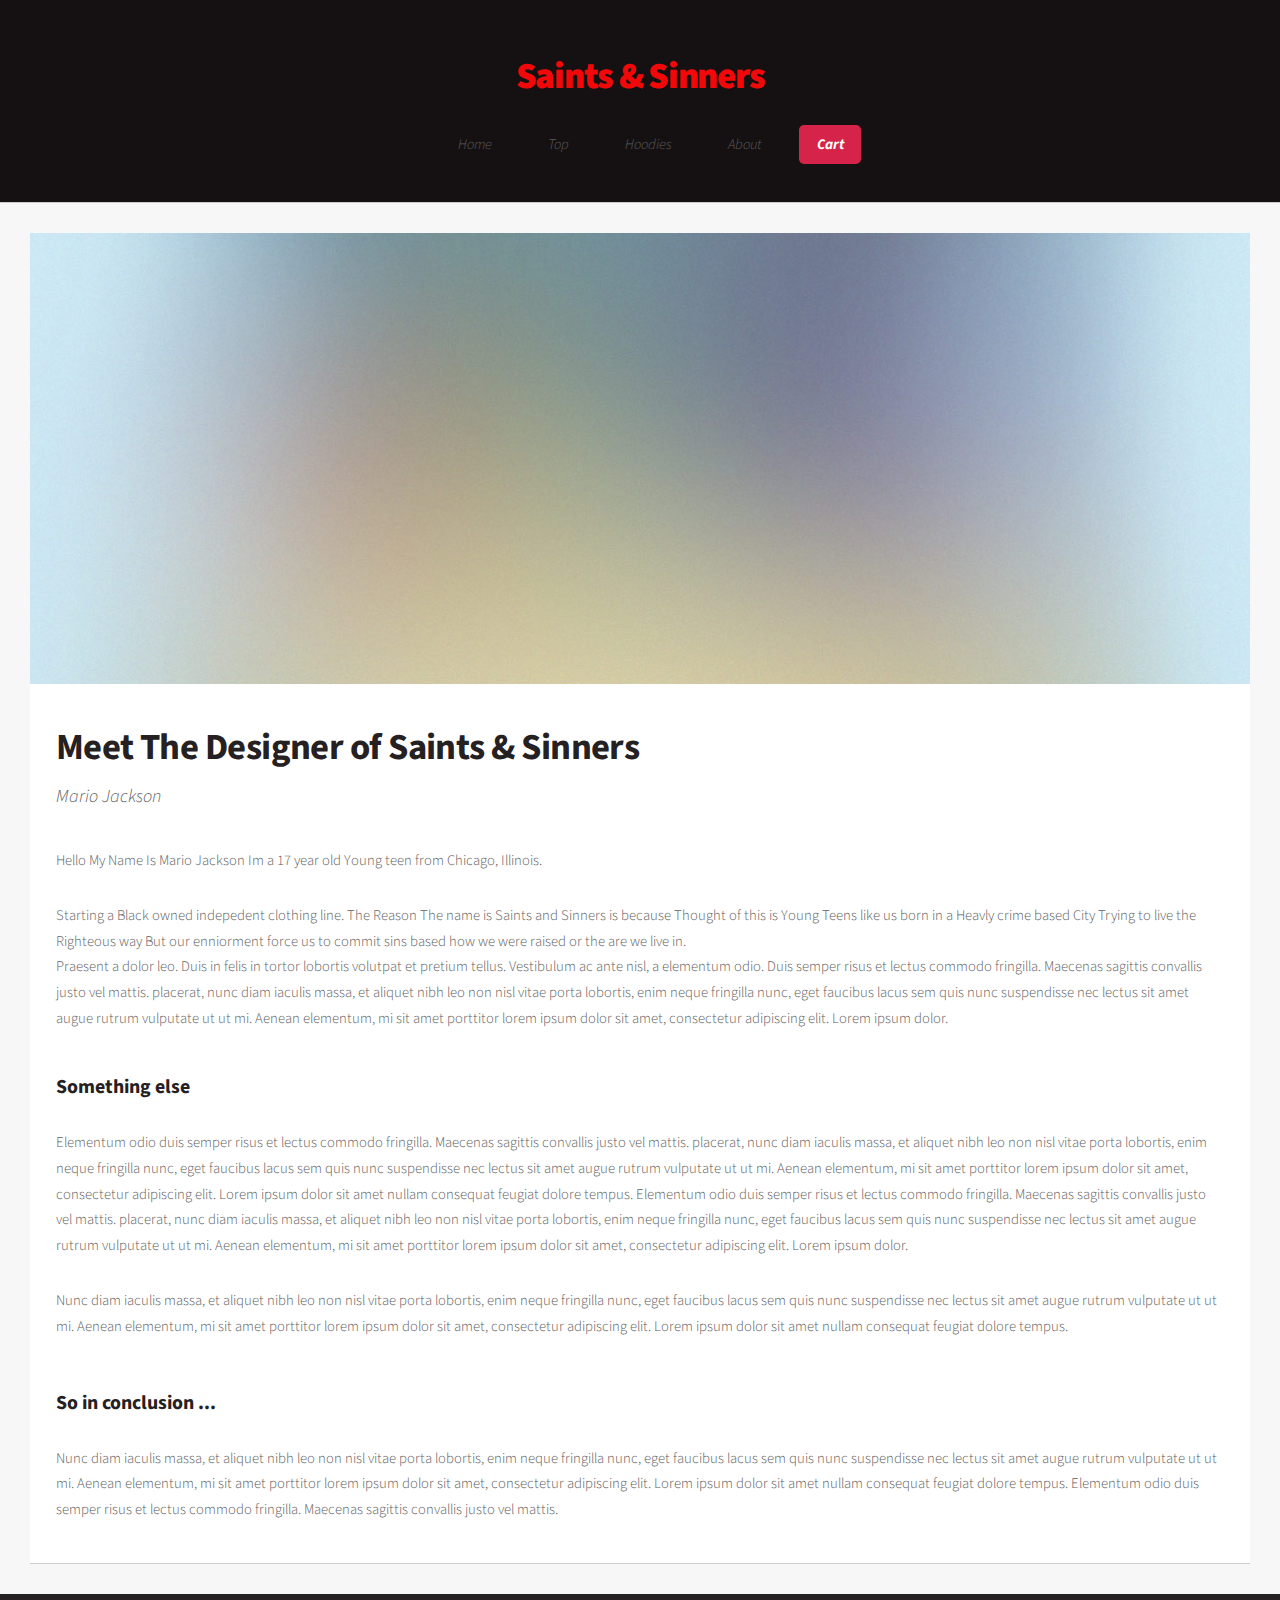
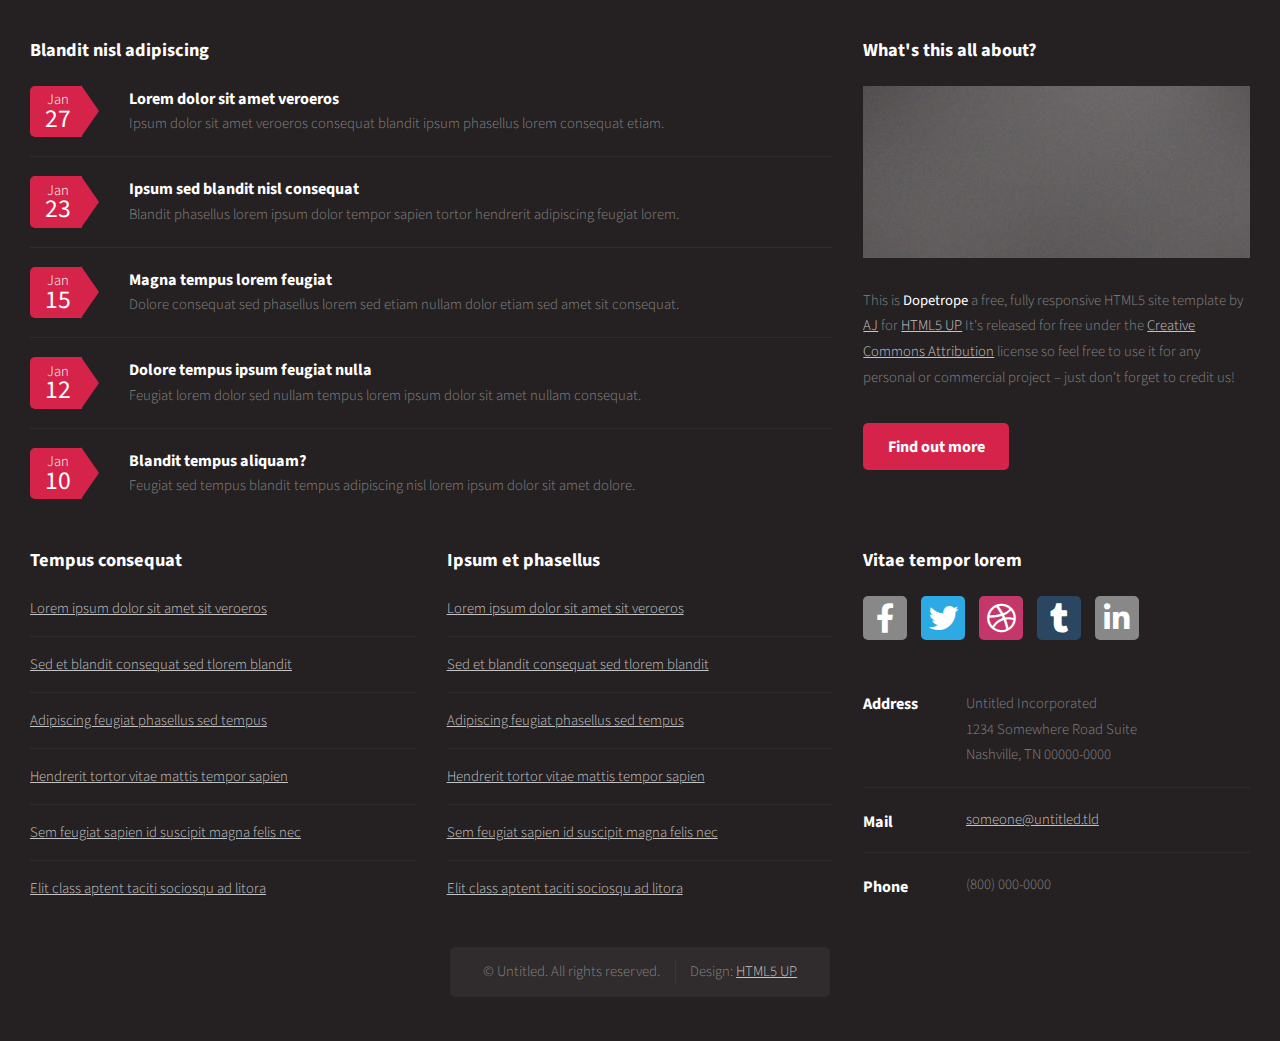
==== commit 86a77082: "tt" ====
--- a/about.html
+++ b/about.html
@@ -59,12 +59,12 @@
 							<article class="box post">
 								<a href="#" class="image featured"><img src="images/pic01.jpg" alt="" /></a>
 								<header>
-									<h2>Meet The Designer of Blessed Sinners</h2>
+									<h2>Meet The Designer of Saints & Sinners </h2>
 									<p>Mario Jackson</p>
 								</header>
 								<p>
-									
-								</p>
+									 Hello My Name Is Mario Jackson Im a 17 year old Young teen from Chicago, Illinois.
+								</p>Starting a Black owned indepedent clothing line. The Reason The name is Saints and Sinners is because Thought of this is Young Teens like us born in a Heavly crime based City Trying to live the Righteous way But our enniorment force us to commit sins based how we were raised or the are we live in.
 								<p>
 									Praesent a dolor leo. Duis in felis in tortor lobortis volutpat et pretium tellus. Vestibulum ac ante nisl,
 									a elementum odio. Duis semper risus et lectus commodo fringilla. Maecenas sagittis convallis justo vel mattis.
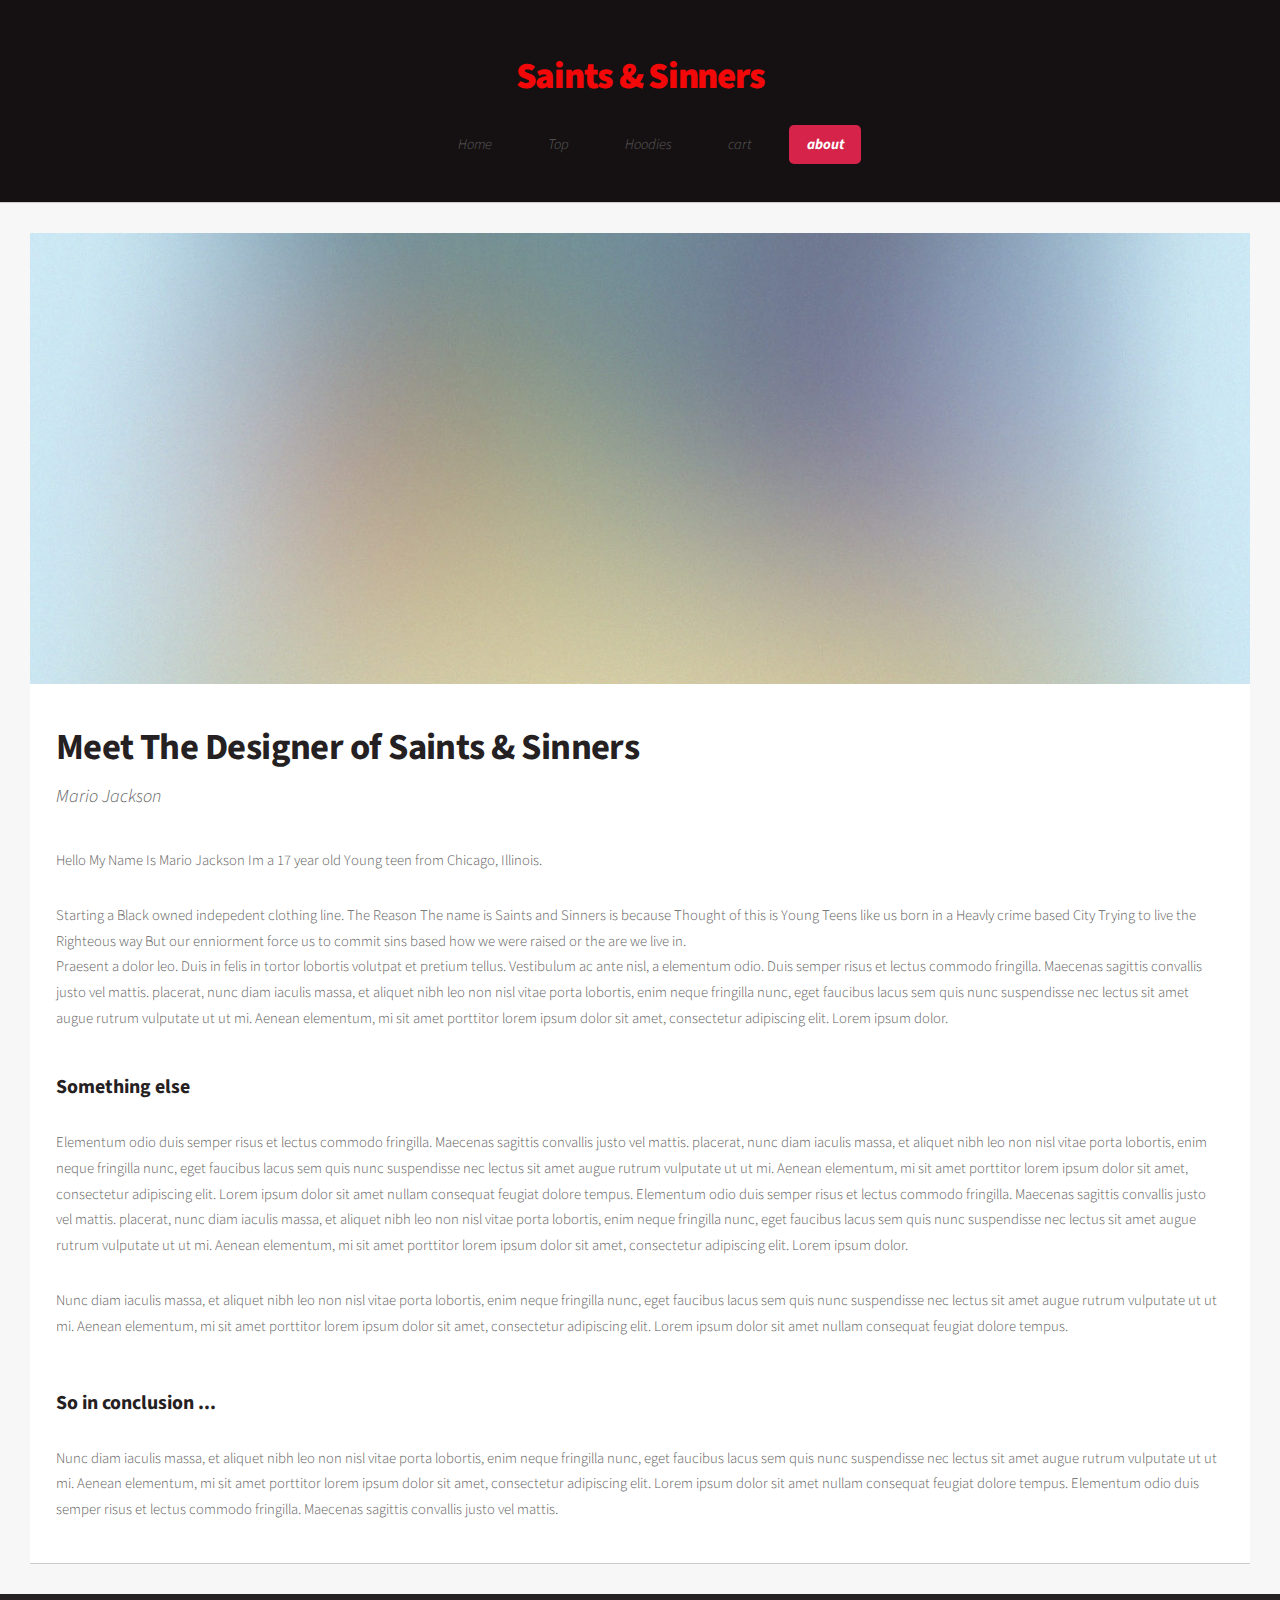
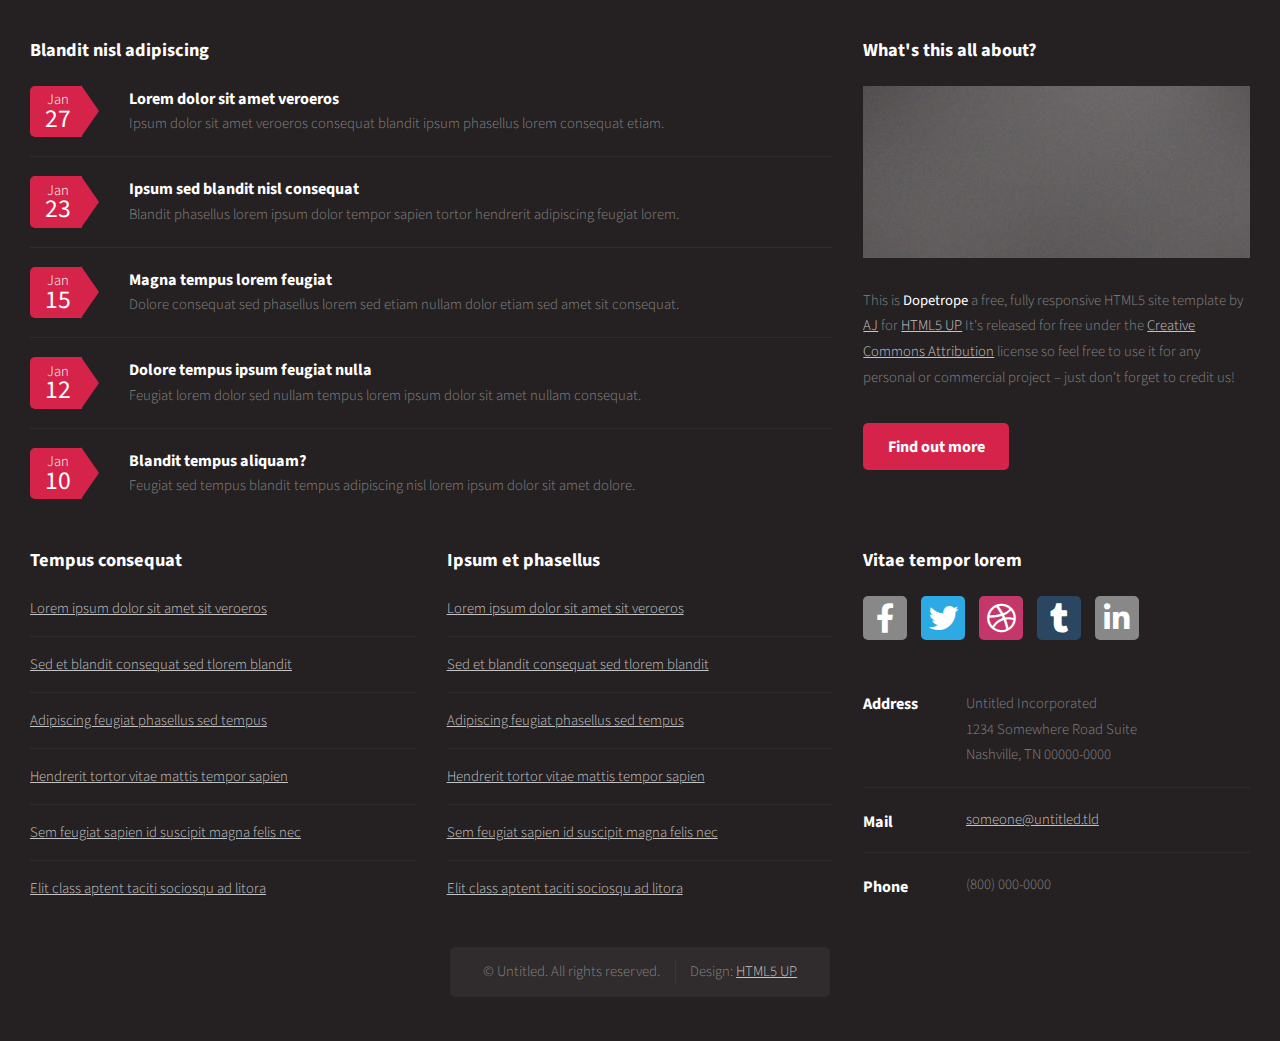
==== commit 168b7ff3: "p" ====
--- a/about.html
+++ b/about.html
@@ -44,8 +44,8 @@
 									</ul>
 								</li>
 								<li><a href="left-sidebar.html">Hoodies</a></li>
-								<li><a href="about.html">About</a></li>
-								<li class="current"><a href="no-sidebar.html">Cart</a></li>
+								<li><a href="about.html">cart</a></li>
+								<li class="current"><a href="no-sidebar.html">about</a></li>
 							</ul>
 						</nav>
 
